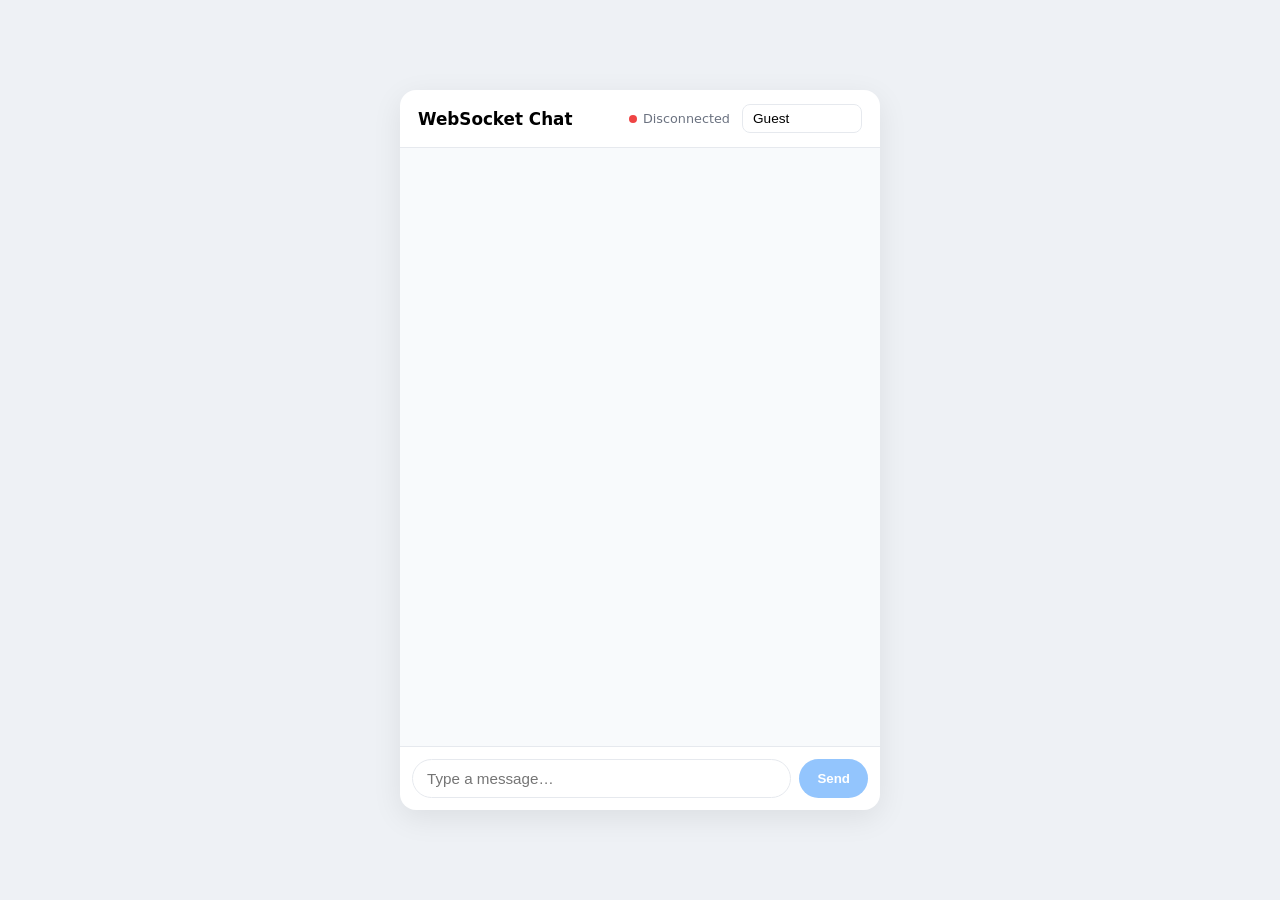
==== index.html @ 1dfbd16f "Add chat client page" ====
<!DOCTYPE html>
<html>
<head>
  <meta charset="utf-8">
  <meta name="viewport" content="width=device-width, initial-scale=1">
  <title>WebSocket Chat</title>
  <style>
    * { box-sizing: border-box; }
    body {
      margin: 0;
      font-family: system-ui, -apple-system, "Segoe UI", sans-serif;
      background: #eef1f5;
      display: flex;
      justify-content: center;
      align-items: center;
      min-height: 100vh;
    }

    /* The chat window */
    .chat {
      width: 100%;
      max-width: 480px;
      height: 90vh;
      max-height: 720px;
      background: #fff;
      border-radius: 16px;
      box-shadow: 0 8px 30px rgba(0, 0, 0, 0.08);
      display: flex;
      flex-direction: column;
      overflow: hidden;
    }

    /* Header */
    .header {
      padding: 14px 18px;
      border-bottom: 1px solid #e6e9ee;
      display: flex;
      align-items: center;
      gap: 12px;
    }
    .header h1 { font-size: 1.05rem; margin: 0; flex: 1; }
    .status { font-size: 0.8rem; color: #6b7280; display: flex; align-items: center; gap: 6px; }
    .dot { width: 8px; height: 8px; border-radius: 50%; background: #d1d5db; }
    .dot.on { background: #22c55e; }
    .dot.off { background: #ef4444; }
    #name {
      width: 120px;
      padding: 6px 10px;
      border: 1px solid #e6e9ee;
      border-radius: 8px;
      font-size: 0.85rem;
    }

    /* Message list */
    #log {
      flex: 1;
      overflow-y: auto;
      padding: 16px;
      display: flex;
      flex-direction: column;
      gap: 4px;
      background: #f8fafc;
    }

    /* One message row. "mine" goes right, "theirs" goes left. */
    .row { display: flex; flex-direction: column; max-width: 75%; }
    .row.mine   { align-self: flex-end;   align-items: flex-end; }
    .row.theirs { align-self: flex-start; align-items: flex-start; }
    .row.new-sender { margin-top: 10px; }

    .sender { font-size: 0.75rem; color: #6b7280; margin: 0 6px 2px; }

    .bubble {
      padding: 8px 12px;
      border-radius: 16px;
      line-height: 1.35;
      word-wrap: break-word;
      white-space: pre-wrap;
    }
    .mine .bubble   { background: #3b82f6; color: #fff; border-bottom-right-radius: 4px; }
    .theirs .bubble { background: #fff; color: #111827; border: 1px solid #e6e9ee; border-bottom-left-radius: 4px; }

    .time { font-size: 0.68rem; color: #9ca3af; margin: 2px 6px 0; }

    /* "Someone joined" notices */
    .info {
      align-self: center;
      font-size: 0.75rem;
      color: #6b7280;
      background: #e9edf2;
      padding: 3px 10px;
      border-radius: 999px;
      margin: 8px 0;
    }

    /* Typing indicator with bouncing dots */
    #typing {
      height: 26px;
      padding: 0 18px;
      font-size: 0.8rem;
      color: #6b7280;
      display: flex;
      align-items: center;
      gap: 6px;
      background: #f8fafc;
    }
    .dots { display: inline-flex; gap: 3px; }
    .dots span {
      width: 5px; height: 5px; border-radius: 50%; background: #9ca3af;
      animation: bounce 1.2s infinite;
    }
    .dots span:nth-child(2) { animation-delay: 0.15s; }
    .dots span:nth-child(3) { animation-delay: 0.3s; }
    @keyframes bounce {
      0%, 60%, 100% { transform: translateY(0); opacity: 0.5; }
      30% { transform: translateY(-4px); opacity: 1; }
    }

    /* Input bar */
    .composer {
      display: flex;
      gap: 8px;
      padding: 12px;
      border-top: 1px solid #e6e9ee;
    }
    #text {
      flex: 1;
      padding: 10px 14px;
      border: 1px solid #e6e9ee;
      border-radius: 999px;
      font-size: 0.95rem;
      outline: none;
    }
    #text:focus { border-color: #3b82f6; }
    #send {
      padding: 0 18px;
      border: none;
      border-radius: 999px;
      background: #3b82f6;
      color: #fff;
      font-weight: 600;
      cursor: pointer;
    }
    #send:hover { background: #2563eb; }
    #send:disabled { background: #93c5fd; cursor: default; }
  </style>
</head>
<body>
  <div class="chat">
    <div class="header">
      <h1>WebSocket Chat</h1>
      <div class="status"><span class="dot" id="dot"></span><span id="status">Connecting…</span></div>
      <input id="name" placeholder="Your name" value="Guest">
    </div>

    <div id="log"></div>
    <div id="typing"></div>

    <div class="composer">
      <input id="text" placeholder="Type a message…" autocomplete="off">
      <button id="send" disabled>Send</button>
    </div>
  </div>

  <script>
    const log = document.getElementById("log");
    const statusText = document.getElementById("status");
    const dot = document.getElementById("dot");
    const sendBtn = document.getElementById("send");
    const textInput = document.getElementById("text");
    const nameInput = document.getElementById("name");

    // The server tells us our own id in a "welcome" message.
    // We compare it with each chat message's id to decide left or right.
    let myId = null;
    let lastSenderId = null; // used to group messages from the same person

    function myName() { return nameInput.value.trim() || "Guest"; }

    function timeNow() {
      return new Date().toLocaleTimeString([], { hour: "2-digit", minute: "2-digit" });
    }

    function scrollToBottom() { log.scrollTop = log.scrollHeight; }

    // Add a chat bubble. Mine on the right, everyone else's on the left.
    function addMessage(msg) {
      const mine = msg.id === myId;
      const newSender = msg.id !== lastSenderId;
      lastSenderId = msg.id;

      const row = document.createElement("div");
      row.className = "row " + (mine ? "mine" : "theirs") + (newSender ? " new-sender" : "");

      // Show the name only on others' messages, and only once per group.
      if (!mine && newSender) {
        const sender = document.createElement("div");
        sender.className = "sender";
        sender.textContent = msg.name;
        row.appendChild(sender);
      }

      const bubble = document.createElement("div");
      bubble.className = "bubble";
      bubble.textContent = msg.text; // textContent (not innerHTML) so nobody can inject HTML
      row.appendChild(bubble);

      const time = document.createElement("div");
      time.className = "time";
      time.textContent = timeNow();
      row.appendChild(time);

      log.appendChild(row);
      scrollToBottom();
    }

    function addInfo(text) {
      const div = document.createElement("div");
      div.className = "info";
      div.textContent = text;
      log.appendChild(div);
      lastSenderId = null; // start a new group after a notice
      scrollToBottom();
    }

    // 1. Open the connection. Note "ws://" instead of "http://".
    const socket = new WebSocket("ws://localhost:8765");

    // 2. Runs once, when the connection is ready.
    socket.onopen = () => {
      statusText.textContent = "Connected";
      dot.className = "dot on";
      sendBtn.disabled = false;
      textInput.focus();
    };

    // 3. Runs every time the server sends us something, at any moment.
    socket.onmessage = (event) => {
      const msg = JSON.parse(event.data);
      if (msg.type === "welcome") {
        myId = msg.id;
      } else if (msg.type === "chat") {
        addMessage(msg);
        clearTyping(msg.id); // they sent it, so they're done typing
      } else if (msg.type === "typing") {
        showTyping(msg.id, msg.name);
      } else if (msg.type === "info") {
        addInfo(msg.text);
      }
    };

    // 4. Runs if the connection closes (for example, the server stopped).
    socket.onclose = () => {
      statusText.textContent = "Disconnected";
      dot.className = "dot off";
      sendBtn.disabled = true;
    };

    // --- Typing indicator (receiving side) ---
    // id -> { name, timer }. Each person's "typing" disappears 2s after their last keystroke.
    const typers = new Map();
    const typingDiv = document.getElementById("typing");

    function renderTyping() {
      const names = [...typers.values()].map(t => t.name);
      typingDiv.textContent = "";
      if (names.length === 0) return;

      const dots = document.createElement("span");
      dots.className = "dots";
      dots.innerHTML = "<span></span><span></span><span></span>";
      typingDiv.appendChild(dots);

      const label = document.createElement("span");
      label.textContent = names.length === 1
        ? `${names[0]} is typing…`
        : `${names.join(", ")} are typing…`;
      typingDiv.appendChild(label);
    }

    function showTyping(id, name) {
      const old = typers.get(id);
      if (old) clearTimeout(old.timer);
      typers.set(id, { name, timer: setTimeout(() => clearTyping(id), 2000) });
      renderTyping();
    }

    function clearTyping(id) {
      const t = typers.get(id);
      if (!t) return;
      clearTimeout(t.timer);
      typers.delete(id);
      renderTyping();
    }

    // 5. Send a chat message to the server.
    function send() {
      const text = textInput.value.trim();
      if (!text || socket.readyState !== WebSocket.OPEN) return;
      socket.send(JSON.stringify({ type: "chat", name: myName(), text }));
      textInput.value = "";
      textInput.focus();
    }

    sendBtn.onclick = send;
    textInput.onkeydown = (e) => { if (e.key === "Enter") send(); };

    // --- Typing indicator (sending side) ---
    // Sending on every keystroke would flood the server, so send at most once per second.
    let lastTypingSent = 0;
    textInput.oninput = () => {
      const now = Date.now();
      if (now - lastTypingSent < 1000 || socket.readyState !== WebSocket.OPEN) return;
      lastTypingSent = now;
      socket.send(JSON.stringify({ type: "typing", name: myName() }));
    };
  </script>
</body>
</html>
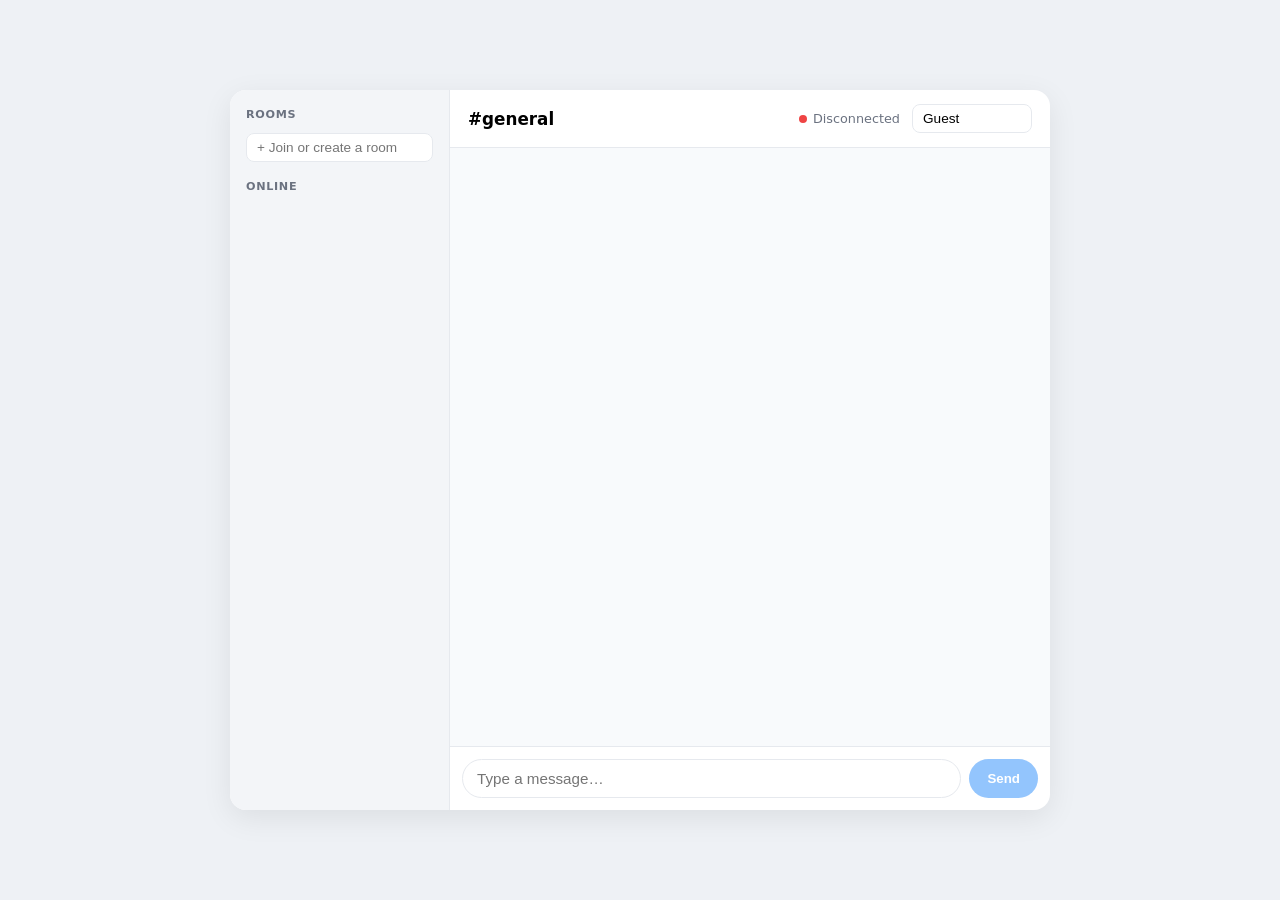
==== commit 48fe1e1f: "Add room sidebar, private chats and unread badges to client" ====
--- a/index.html
+++ b/index.html
@@ -16,21 +16,79 @@
       min-height: 100vh;
     }
 
-    /* The chat window */
-    .chat {
+    /* The app window: sidebar on the left, chat on the right */
+    .app {
       width: 100%;
-      max-width: 480px;
+      max-width: 820px;
       height: 90vh;
       max-height: 720px;
       background: #fff;
       border-radius: 16px;
       box-shadow: 0 8px 30px rgba(0, 0, 0, 0.08);
       display: flex;
+      overflow: hidden;
+    }
+
+    /* Sidebar */
+    .sidebar {
+      width: 220px;
+      flex-shrink: 0;
+      background: #f3f5f8;
+      border-right: 1px solid #e6e9ee;
+      display: flex;
       flex-direction: column;
-      overflow: hidden;
-    }
-
-    /* Header */
+      overflow-y: auto;
+    }
+    .sidebar h2 {
+      font-size: 0.7rem;
+      text-transform: uppercase;
+      letter-spacing: 0.06em;
+      color: #6b7280;
+      margin: 18px 16px 6px;
+    }
+    .list { list-style: none; margin: 0; padding: 0 8px; }
+    .item {
+      display: flex;
+      align-items: center;
+      gap: 8px;
+      padding: 6px 8px;
+      border-radius: 8px;
+      font-size: 0.9rem;
+      color: #374151;
+      cursor: pointer;
+    }
+    .item:hover { background: #e6e9ee; }
+    .item.active { background: #3b82f6; color: #fff; }
+    .item .label { flex: 1; overflow: hidden; text-overflow: ellipsis; white-space: nowrap; }
+    .item .meta { font-size: 0.72rem; color: #9ca3af; }
+    .item.active .meta { color: #dbeafe; }
+    .badge {
+      background: #ef4444;
+      color: #fff;
+      font-size: 0.68rem;
+      font-weight: 600;
+      padding: 1px 6px;
+      border-radius: 999px;
+    }
+    .avatar {
+      width: 22px; height: 22px; border-radius: 50%;
+      background: #c7d2fe; color: #3730a3;
+      display: flex; align-items: center; justify-content: center;
+      font-size: 0.7rem; font-weight: 600; flex-shrink: 0;
+    }
+    .empty { font-size: 0.8rem; color: #9ca3af; padding: 4px 16px; }
+    #new-room {
+      margin: 6px 16px 0;
+      padding: 6px 10px;
+      border: 1px solid #e6e9ee;
+      border-radius: 8px;
+      font-size: 0.85rem;
+      width: calc(100% - 32px);
+    }
+
+    /* Chat panel */
+    .chat { flex: 1; display: flex; flex-direction: column; min-width: 0; }
+
     .header {
       padding: 14px 18px;
       border-bottom: 1px solid #e6e9ee;
@@ -38,7 +96,8 @@
       align-items: center;
       gap: 12px;
     }
-    .header h1 { font-size: 1.05rem; margin: 0; flex: 1; }
+    .header h1 { font-size: 1.05rem; margin: 0; flex: 1; overflow: hidden; text-overflow: ellipsis; white-space: nowrap; }
+    .header .sub { font-weight: 400; color: #9ca3af; font-size: 0.8rem; margin-left: 6px; }
     .status { font-size: 0.8rem; color: #6b7280; display: flex; align-items: center; gap: 6px; }
     .dot { width: 8px; height: 8px; border-radius: 50%; background: #d1d5db; }
     .dot.on { background: #22c55e; }
@@ -51,16 +110,18 @@
       font-size: 0.85rem;
     }
 
-    /* Message list */
-    #log {
-      flex: 1;
+    /* Message lists: one per conversation, only the active one is shown */
+    #logs { flex: 1; position: relative; background: #f8fafc; }
+    .log {
+      position: absolute;
+      inset: 0;
       overflow-y: auto;
       padding: 16px;
-      display: flex;
+      display: none;
       flex-direction: column;
       gap: 4px;
-      background: #f8fafc;
-    }
+    }
+    .log.active { display: flex; }
 
     /* One message row. "mine" goes right, "theirs" goes left. */
     .row { display: flex; flex-direction: column; max-width: 75%; }
@@ -79,6 +140,7 @@
     }
     .mine .bubble   { background: #3b82f6; color: #fff; border-bottom-right-radius: 4px; }
     .theirs .bubble { background: #fff; color: #111827; border: 1px solid #e6e9ee; border-bottom-left-radius: 4px; }
+    .dm-log .mine .bubble { background: #7c3aed; }
 
     .time { font-size: 0.68rem; color: #9ca3af; margin: 2px 6px 0; }
 
@@ -91,7 +153,9 @@
       padding: 3px 10px;
       border-radius: 999px;
       margin: 8px 0;
-    }
+      text-align: center;
+    }
+    .info.error { background: #fee2e2; color: #b91c1c; }
 
     /* Typing indicator with bouncing dots */
     #typing {
@@ -125,6 +189,7 @@
     }
     #text {
       flex: 1;
+      min-width: 0;
       padding: 10px 14px;
       border: 1px solid #e6e9ee;
       border-radius: 999px;
@@ -143,37 +208,114 @@
     }
     #send:hover { background: #2563eb; }
     #send:disabled { background: #93c5fd; cursor: default; }
+
+    /* Small screens: put the sidebar above the chat */
+    @media (max-width: 640px) {
+      .app { flex-direction: column; height: 100vh; max-height: none; border-radius: 0; }
+      .sidebar { width: auto; max-height: 34vh; border-right: none; border-bottom: 1px solid #e6e9ee; }
+    }
   </style>
 </head>
 <body>
-  <div class="chat">
-    <div class="header">
-      <h1>WebSocket Chat</h1>
-      <div class="status"><span class="dot" id="dot"></span><span id="status">Connecting…</span></div>
-      <input id="name" placeholder="Your name" value="Guest">
-    </div>
-
-    <div id="log"></div>
-    <div id="typing"></div>
-
-    <div class="composer">
-      <input id="text" placeholder="Type a message…" autocomplete="off">
-      <button id="send" disabled>Send</button>
-    </div>
+  <div class="app">
+    <aside class="sidebar">
+      <h2>Rooms</h2>
+      <ul class="list" id="rooms"></ul>
+      <input id="new-room" placeholder="+ Join or create a room" autocomplete="off">
+
+      <h2>Online</h2>
+      <ul class="list" id="users"></ul>
+    </aside>
+
+    <section class="chat">
+      <div class="header">
+        <h1 id="title">#general</h1>
+        <div class="status"><span class="dot" id="dot"></span><span id="status">Connecting…</span></div>
+        <input id="name" placeholder="Your name" value="Guest" maxlength="30">
+      </div>
+
+      <div id="logs"></div>
+      <div id="typing"></div>
+
+      <div class="composer">
+        <input id="text" placeholder="Type a message…" autocomplete="off">
+        <button id="send" disabled>Send</button>
+      </div>
+    </section>
   </div>
 
   <script>
-    const log = document.getElementById("log");
+    const DEFAULT_ROOMS = ["general", "random", "help"];
+
+    const logs = document.getElementById("logs");
+    const titleEl = document.getElementById("title");
     const statusText = document.getElementById("status");
     const dot = document.getElementById("dot");
     const sendBtn = document.getElementById("send");
     const textInput = document.getElementById("text");
     const nameInput = document.getElementById("name");
+    const roomsList = document.getElementById("rooms");
+    const usersList = document.getElementById("users");
+    const newRoomInput = document.getElementById("new-room");
 
     // The server tells us our own id in a "welcome" message.
-    // We compare it with each chat message's id to decide left or right.
+    // We compare it with each message's id to decide left or right.
     let myId = null;
-    let lastSenderId = null; // used to group messages from the same person
+    let currentRoom = null;   // the room the server has us in
+    let users = [];           // everyone online: [{ id, name, room }]
+
+    // --- Conversations ---
+    // A conversation is either a room ("room:general") or a private chat with
+    // one person ("dm:<their id>"). Each one gets its own message list, so
+    // switching between them doesn't mix messages up.
+    const conversations = new Map(); // key -> { log, lastSenderId, unread, name }
+    let activeKey = null;
+
+    function getConversation(key, name) {
+      let c = conversations.get(key);
+      if (!c) {
+        const log = document.createElement("div");
+        log.className = "log" + (key.startsWith("dm:") ? " dm-log" : "");
+        logs.appendChild(log);
+        c = { log, lastSenderId: null, unread: 0, name };
+        conversations.set(key, c);
+      }
+      if (name) c.name = name;
+      return c;
+    }
+
+    function openConversation(key) {
+      activeKey = key;
+      const c = getConversation(key);
+      c.unread = 0;
+      for (const other of conversations.values()) other.log.classList.toggle("active", other === c);
+      scrollToBottom(c);
+      renderTitle();
+      renderSidebar();
+      renderTyping();
+      textInput.focus();
+    }
+
+    function renderTitle() {
+      titleEl.textContent = "";
+      if (!activeKey) return;
+      if (activeKey.startsWith("room:")) {
+        const room = activeKey.slice(5);
+        titleEl.textContent = "#" + room;
+        const sub = document.createElement("span");
+        sub.className = "sub";
+        sub.textContent = `${users.filter(u => u.room === room).length} here`;
+        titleEl.appendChild(sub);
+      } else {
+        const id = activeKey.slice(3);
+        const user = users.find(u => u.id === id);
+        titleEl.textContent = "@" + (user ? user.name : getConversation(activeKey).name);
+        const sub = document.createElement("span");
+        sub.className = "sub";
+        sub.textContent = user ? "private chat" : "offline";
+        titleEl.appendChild(sub);
+      }
+    }
 
     function myName() { return nameInput.value.trim() || "Guest"; }
 
@@ -181,13 +323,21 @@
       return new Date().toLocaleTimeString([], { hour: "2-digit", minute: "2-digit" });
     }
 
-    function scrollToBottom() { log.scrollTop = log.scrollHeight; }
+    function scrollToBottom(c) { c.log.scrollTop = c.log.scrollHeight; }
+
+    // A message arrived in a conversation we're not looking at: count it as unread.
+    function markUnread(key) {
+      if (key === activeKey) return;
+      getConversation(key).unread++;
+      renderSidebar();
+    }
 
     // Add a chat bubble. Mine on the right, everyone else's on the left.
-    function addMessage(msg) {
+    function addMessage(key, msg) {
+      const c = getConversation(key);
       const mine = msg.id === myId;
-      const newSender = msg.id !== lastSenderId;
-      lastSenderId = msg.id;
+      const newSender = msg.id !== c.lastSenderId;
+      c.lastSenderId = msg.id;
 
       const row = document.createElement("div");
       row.className = "row " + (mine ? "mine" : "theirs") + (newSender ? " new-sender" : "");
@@ -210,42 +360,151 @@
       time.textContent = timeNow();
       row.appendChild(time);
 
-      log.appendChild(row);
-      scrollToBottom();
-    }
-
-    function addInfo(text) {
+      c.log.appendChild(row);
+      scrollToBottom(c);
+      markUnread(key);
+    }
+
+    function addInfo(key, text, isError = false) {
+      const c = getConversation(key);
       const div = document.createElement("div");
-      div.className = "info";
+      div.className = "info" + (isError ? " error" : "");
       div.textContent = text;
-      log.appendChild(div);
-      lastSenderId = null; // start a new group after a notice
-      scrollToBottom();
-    }
+      c.log.appendChild(div);
+      c.lastSenderId = null; // start a new group after a notice
+      scrollToBottom(c);
+    }
+
+    // --- Sidebar ---
+    function makeItem(label, { active, meta, badge, avatar, onClick }) {
+      const li = document.createElement("li");
+      li.className = "item" + (active ? " active" : "");
+      if (avatar) {
+        const a = document.createElement("span");
+        a.className = "avatar";
+        a.textContent = avatar;
+        li.appendChild(a);
+      }
+      const l = document.createElement("span");
+      l.className = "label";
+      l.textContent = label;
+      li.appendChild(l);
+      if (badge) {
+        const b = document.createElement("span");
+        b.className = "badge";
+        b.textContent = badge;
+        li.appendChild(b);
+      } else if (meta) {
+        const m = document.createElement("span");
+        m.className = "meta";
+        m.textContent = meta;
+        li.appendChild(m);
+      }
+      li.onclick = onClick;
+      return li;
+    }
+
+    function renderSidebar() {
+      // Rooms: the default ones, plus any room someone is in right now.
+      const rooms = [...new Set([...DEFAULT_ROOMS, ...users.map(u => u.room), currentRoom].filter(Boolean))];
+      roomsList.textContent = "";
+      for (const room of rooms) {
+        const key = "room:" + room;
+        const count = users.filter(u => u.room === room).length;
+        roomsList.appendChild(makeItem("# " + room, {
+          active: key === activeKey,
+          meta: count ? String(count) : "",
+          badge: conversations.get(key)?.unread || 0,
+          onClick: () => switchRoom(room),
+        }));
+      }
+
+      // Online users: everyone except me. Click someone to message them privately.
+      const others = users.filter(u => u.id !== myId);
+      usersList.textContent = "";
+      if (others.length === 0) {
+        const p = document.createElement("li");
+        p.className = "empty";
+        p.textContent = "Nobody else is online.";
+        usersList.appendChild(p);
+      }
+      for (const u of others) {
+        const key = "dm:" + u.id;
+        usersList.appendChild(makeItem(u.name, {
+          active: key === activeKey,
+          avatar: u.name.charAt(0).toUpperCase(),
+          meta: "#" + u.room,
+          badge: conversations.get(key)?.unread || 0,
+          onClick: () => {
+            getConversation(key, u.name);
+            openConversation(key);
+          },
+        }));
+      }
+    }
+
+    // --- Talking to the server ---
 
     // 1. Open the connection. Note "ws://" instead of "http://".
     const socket = new WebSocket("ws://localhost:8765");
 
-    // 2. Runs once, when the connection is ready.
+    function sendJSON(obj) {
+      if (socket.readyState === WebSocket.OPEN) socket.send(JSON.stringify(obj));
+    }
+
+    function switchRoom(room) {
+      if (room === currentRoom) {
+        openConversation("room:" + room);
+      } else {
+        sendJSON({ type: "join", room, name: myName() }); // the server replies with "joined"
+      }
+    }
+
+    // 2. Runs once, when the connection is ready. Join the default room.
     socket.onopen = () => {
       statusText.textContent = "Connected";
       dot.className = "dot on";
       sendBtn.disabled = false;
-      textInput.focus();
+      sendJSON({ type: "join", room: "general", name: myName() });
     };
 
     // 3. Runs every time the server sends us something, at any moment.
     socket.onmessage = (event) => {
       const msg = JSON.parse(event.data);
+
       if (msg.type === "welcome") {
         myId = msg.id;
+
+      } else if (msg.type === "joined") {
+        // The server moved us into a room (it may have cleaned up the name).
+        currentRoom = msg.room;
+        openConversation("room:" + msg.room);
+
       } else if (msg.type === "chat") {
-        addMessage(msg);
+        addMessage("room:" + msg.room, msg);
         clearTyping(msg.id); // they sent it, so they're done typing
+
+      } else if (msg.type === "dm") {
+        // If I sent it, the conversation is with the recipient; otherwise with the sender.
+        const otherId = msg.id === myId ? msg.to : msg.id;
+        const other = users.find(u => u.id === otherId);
+        getConversation("dm:" + otherId, other ? other.name : msg.name);
+        addMessage("dm:" + otherId, msg);
+        clearTyping(msg.id);
+
       } else if (msg.type === "typing") {
-        showTyping(msg.id, msg.name);
+        showTyping(msg.id, msg.name, msg.dm ? "dm:" + msg.id : "room:" + msg.room);
+
       } else if (msg.type === "info") {
-        addInfo(msg.text);
+        addInfo("room:" + msg.room, msg.text);
+
+      } else if (msg.type === "users") {
+        users = msg.users;
+        renderSidebar();
+        renderTitle();
+
+      } else if (msg.type === "error") {
+        if (activeKey) addInfo(activeKey, msg.text, true);
       }
     };
 
@@ -257,12 +516,13 @@
     };
 
     // --- Typing indicator (receiving side) ---
-    // id -> { name, timer }. Each person's "typing" disappears 2s after their last keystroke.
+    // id -> { name, key, timer }. Each person's "typing" disappears 2s after their
+    // last keystroke, and only shows in the conversation they're typing in.
     const typers = new Map();
     const typingDiv = document.getElementById("typing");
 
     function renderTyping() {
-      const names = [...typers.values()].map(t => t.name);
+      const names = [...typers.values()].filter(t => t.key === activeKey).map(t => t.name);
       typingDiv.textContent = "";
       if (names.length === 0) return;
 
@@ -278,10 +538,10 @@
       typingDiv.appendChild(label);
     }
 
-    function showTyping(id, name) {
+    function showTyping(id, name, key) {
       const old = typers.get(id);
       if (old) clearTimeout(old.timer);
-      typers.set(id, { name, timer: setTimeout(() => clearTyping(id), 2000) });
+      typers.set(id, { name, key, timer: setTimeout(() => clearTyping(id), 2000) });
       renderTyping();
     }
 
@@ -293,26 +553,43 @@
       renderTyping();
     }
 
-    // 5. Send a chat message to the server.
+    // 5. Send a message to whatever conversation is open.
     function send() {
       const text = textInput.value.trim();
-      if (!text || socket.readyState !== WebSocket.OPEN) return;
-      socket.send(JSON.stringify({ type: "chat", name: myName(), text }));
+      if (!text || !activeKey || socket.readyState !== WebSocket.OPEN) return;
+      if (activeKey.startsWith("dm:")) {
+        sendJSON({ type: "dm", to: activeKey.slice(3), text });
+      } else if (activeKey === "room:" + currentRoom) {
+        sendJSON({ type: "chat", text });
+      }
       textInput.value = "";
       textInput.focus();
     }
 
     sendBtn.onclick = send;
     textInput.onkeydown = (e) => { if (e.key === "Enter") send(); };
+
+    // Tell the server when the name changes, so everyone's online list updates.
+    nameInput.onchange = () => sendJSON({ type: "rename", name: myName() });
+    nameInput.onkeydown = (e) => { if (e.key === "Enter") nameInput.blur(); };
+
+    newRoomInput.onkeydown = (e) => {
+      if (e.key !== "Enter") return;
+      const room = newRoomInput.value.trim();
+      if (room) switchRoom(room);
+      newRoomInput.value = "";
+    };
 
     // --- Typing indicator (sending side) ---
     // Sending on every keystroke would flood the server, so send at most once per second.
     let lastTypingSent = 0;
     textInput.oninput = () => {
       const now = Date.now();
-      if (now - lastTypingSent < 1000 || socket.readyState !== WebSocket.OPEN) return;
+      if (now - lastTypingSent < 1000 || !activeKey) return;
       lastTypingSent = now;
-      socket.send(JSON.stringify({ type: "typing", name: myName() }));
+      sendJSON(activeKey.startsWith("dm:")
+        ? { type: "typing", to: activeKey.slice(3) }
+        : { type: "typing" });
     };
   </script>
 </body>
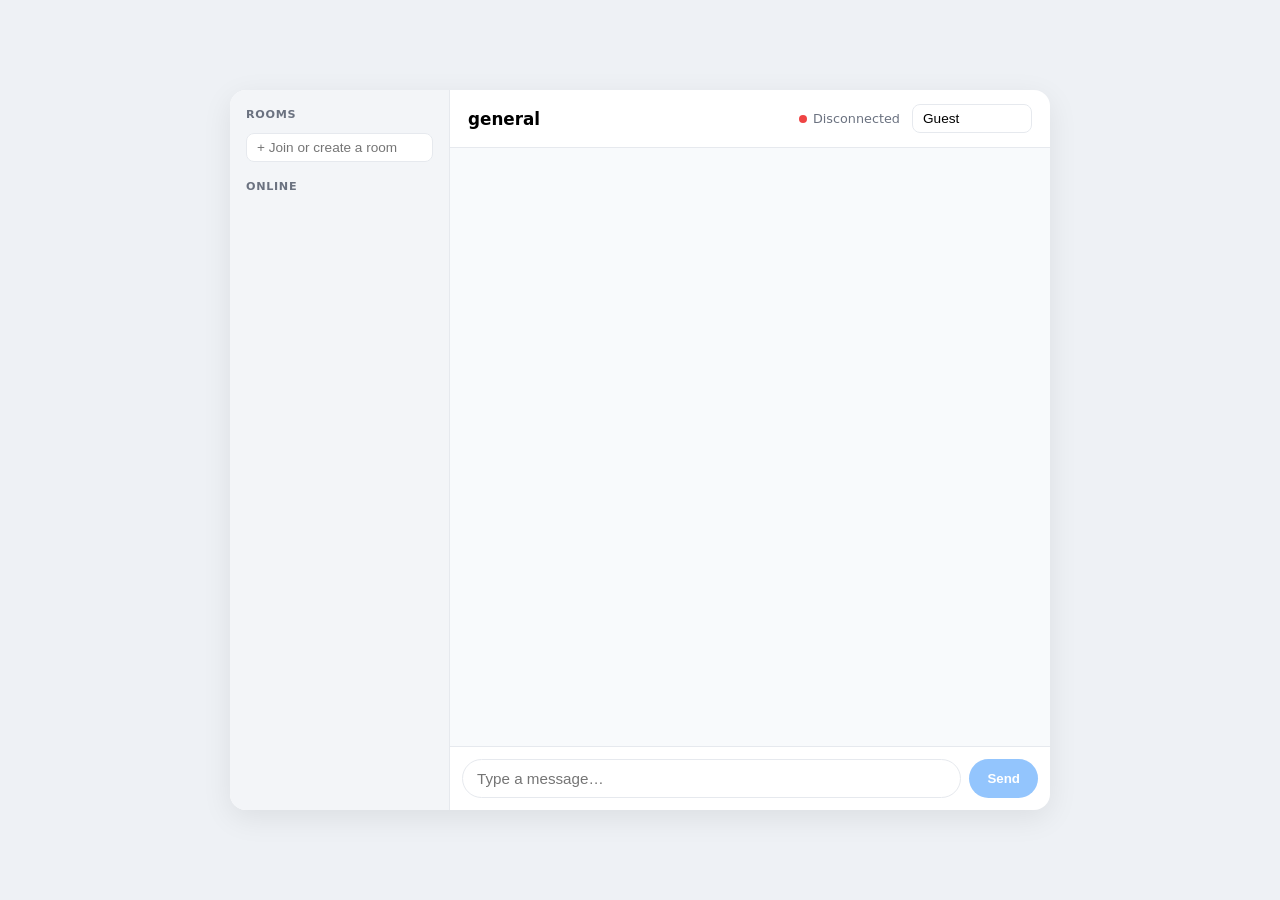
==== commit 91cd9133: "Show message history, load older messages on scroll and use real send times" ====
--- a/index.html
+++ b/index.html
@@ -229,7 +229,7 @@
 
     <section class="chat">
       <div class="header">
-        <h1 id="title">#general</h1>
+        <h1 id="title">general</h1>
         <div class="status"><span class="dot" id="dot"></span><span id="status">Connecting…</span></div>
         <input id="name" placeholder="Your name" value="Guest" maxlength="30">
       </div>
@@ -261,6 +261,15 @@
     // The server tells us our own id in a "welcome" message.
     // We compare it with each message's id to decide left or right.
     let myId = null;
+
+    // An id for this browser tab that survives reloads (sessionStorage is kept
+    // per tab until the tab is closed). The server uses it as our id, so the
+    // messages we sent before a reload still show up on our side.
+    let clientId = sessionStorage.getItem("chatClientId");
+    if (!clientId) {
+      clientId = Date.now().toString(36) + "-" + Math.random().toString(36).slice(2, 12);
+      sessionStorage.setItem("chatClientId", clientId);
+    }
     let currentRoom = null;   // the room the server has us in
     let users = [];           // everyone online: [{ id, name, room }]
 
@@ -277,8 +286,10 @@
         const log = document.createElement("div");
         log.className = "log" + (key.startsWith("dm:") ? " dm-log" : "");
         logs.appendChild(log);
-        c = { log, lastSenderId: null, unread: 0, name };
+        // oldestId / hasMore / loading are for "scroll up to load older messages".
+        c = { log, lastSenderId: null, unread: 0, name, oldestId: null, hasMore: false, loading: false };
         conversations.set(key, c);
+        log.addEventListener("scroll", () => maybeLoadOlder(key));
       }
       if (name) c.name = name;
       return c;
@@ -319,8 +330,13 @@
 
     function myName() { return nameInput.value.trim() || "Guest"; }
 
-    function timeNow() {
-      return new Date().toLocaleTimeString([], { hour: "2-digit", minute: "2-digit" });
+    // The server stamps every message with the time it was sent (in UTC).
+    // Show just the time for today's messages, and the date too for older ones.
+    function formatTime(sentAt) {
+      const d = sentAt ? new Date(sentAt) : new Date();
+      const time = d.toLocaleTimeString([], { hour: "2-digit", minute: "2-digit" });
+      if (d.toDateString() === new Date().toDateString()) return time;
+      return d.toLocaleDateString([], { day: "numeric", month: "short" }) + ", " + time;
     }
 
     function scrollToBottom(c) { c.log.scrollTop = c.log.scrollHeight; }
@@ -332,12 +348,11 @@
       renderSidebar();
     }
 
-    // Add a chat bubble. Mine on the right, everyone else's on the left.
-    function addMessage(key, msg) {
-      const c = getConversation(key);
+    // Build one chat bubble. Mine on the right, everyone else's on the left.
+    // `prevSenderId` is who sent the message just above it, for grouping.
+    function buildRow(msg, prevSenderId) {
       const mine = msg.id === myId;
-      const newSender = msg.id !== c.lastSenderId;
-      c.lastSenderId = msg.id;
+      const newSender = msg.id !== prevSenderId;
 
       const row = document.createElement("div");
       row.className = "row " + (mine ? "mine" : "theirs") + (newSender ? " new-sender" : "");
@@ -357,12 +372,68 @@
 
       const time = document.createElement("div");
       time.className = "time";
-      time.textContent = timeNow();
+      time.textContent = formatTime(msg.sent_at);
       row.appendChild(time);
-
-      c.log.appendChild(row);
+      return row;
+    }
+
+    // A new message arrived: add it at the bottom.
+    function addMessage(key, msg) {
+      const c = getConversation(key);
+      c.log.appendChild(buildRow(msg, c.lastSenderId));
+      c.lastSenderId = msg.id;
+      if (c.oldestId === null && msg.msg_id) c.oldestId = msg.msg_id;
       scrollToBottom(c);
       markUnread(key);
+    }
+
+    // --- Message history (Phase 3) ---
+
+    // Build a batch of saved messages, oldest first, as one fragment.
+    function buildHistory(messages) {
+      const frag = document.createDocumentFragment();
+      let prev = null;
+      for (const m of messages) {
+        frag.appendChild(buildRow(m, prev));
+        prev = m.id;
+      }
+      return { frag, lastSenderId: prev };
+    }
+
+    function showHistory(msg) {
+      const c = getConversation("room:" + msg.room);
+      c.loading = false;
+      c.hasMore = msg.more;
+      if (msg.messages.length) c.oldestId = msg.messages[0].msg_id;
+      const { frag, lastSenderId } = buildHistory(msg.messages);
+
+      if (msg.older) {
+        // Older messages go on top. Keep the view where it was, so the
+        // messages the user is reading don't jump away.
+        const oldHeight = c.log.scrollHeight;
+        c.log.prepend(frag);
+        c.log.scrollTop += c.log.scrollHeight - oldHeight;
+      } else {
+        // Just joined: replace whatever we had with the saved history.
+        c.log.textContent = "";
+        c.log.appendChild(frag);
+        c.lastSenderId = lastSenderId;
+        scrollToBottom(c);
+      }
+      if (!c.hasMore && msg.messages.length) {
+        const start = document.createElement("div");
+        start.className = "info";
+        start.textContent = "This is the start of #" + msg.room;
+        c.log.prepend(start);
+      }
+    }
+
+    // When the user scrolls near the top of a room, ask for older messages.
+    function maybeLoadOlder(key) {
+      const c = conversations.get(key);
+      if (!key.startsWith("room:") || !c.hasMore || c.loading || c.log.scrollTop > 40) return;
+      c.loading = true;
+      sendJSON({ type: "load_more", before: c.oldestId });
     }
 
     function addInfo(key, text, isError = false) {
@@ -465,7 +536,7 @@
       statusText.textContent = "Connected";
       dot.className = "dot on";
       sendBtn.disabled = false;
-      sendJSON({ type: "join", room: "general", name: myName() });
+      sendJSON({ type: "join", room: "general", name: myName(), client_id: clientId });
     };
 
     // 3. Runs every time the server sends us something, at any moment.
@@ -478,7 +549,11 @@
       } else if (msg.type === "joined") {
         // The server moved us into a room (it may have cleaned up the name).
         currentRoom = msg.room;
+        myId = msg.id; // the server confirms which id we have
         openConversation("room:" + msg.room);
+
+      } else if (msg.type === "history") {
+        showHistory(msg);
 
       } else if (msg.type === "chat") {
         addMessage("room:" + msg.room, msg);
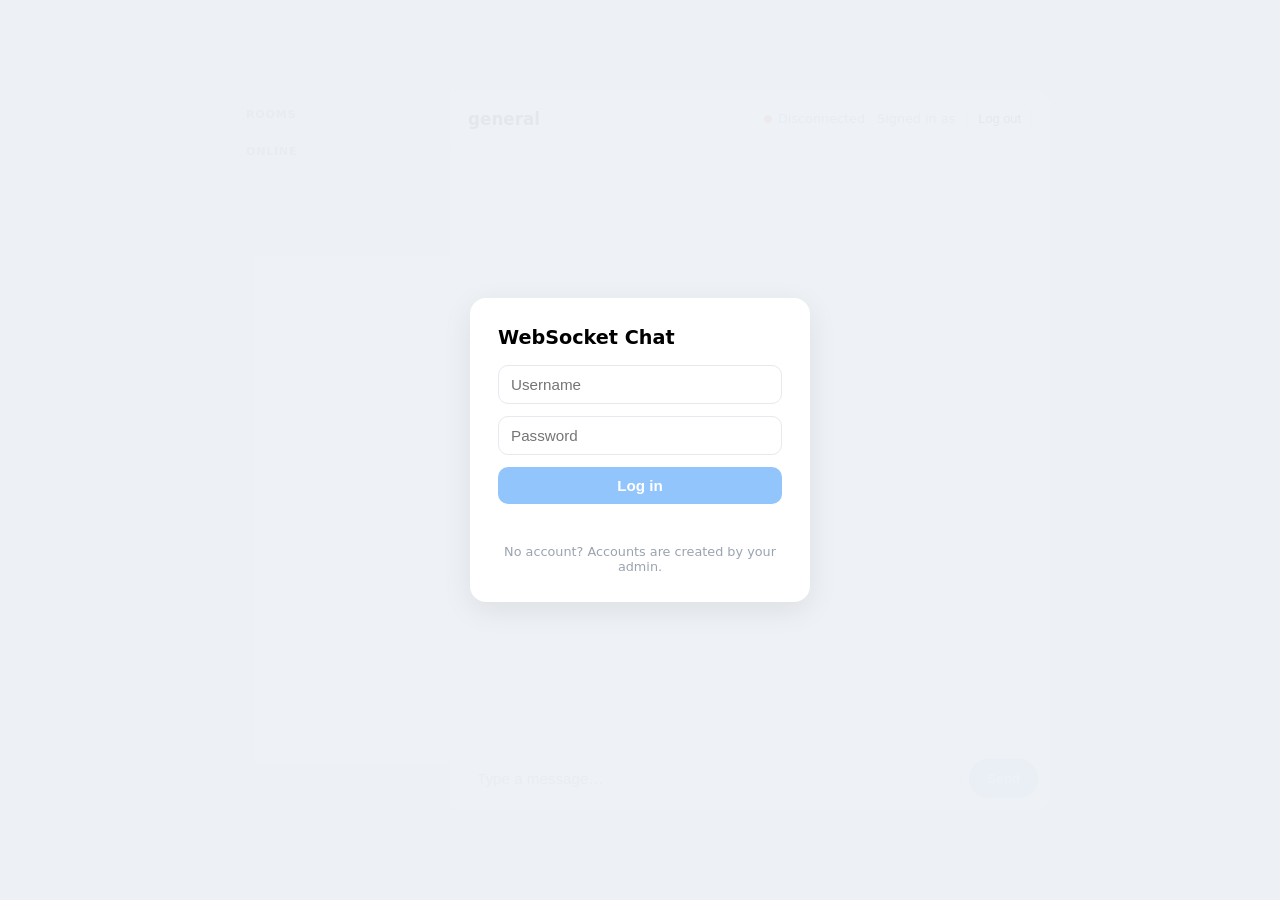
==== commit afe0c9ed: "Add login screen, admin panel and private room sidebar" ====
--- a/index.html
+++ b/index.html
@@ -77,14 +77,64 @@
       font-size: 0.7rem; font-weight: 600; flex-shrink: 0;
     }
     .empty { font-size: 0.8rem; color: #9ca3af; padding: 4px 16px; }
-    #new-room {
-      margin: 6px 16px 0;
-      padding: 6px 10px;
-      border: 1px solid #e6e9ee;
+    .hidden { display: none !important; }
+    #manage-rooms {
+      margin: 12px 16px 16px;
+      padding: 8px 10px;
+      border: 1px dashed #93c5fd;
       border-radius: 8px;
+      background: #eff6ff;
+      color: #1d4ed8;
+      font-weight: 600;
       font-size: 0.85rem;
-      width: calc(100% - 32px);
-    }
+      cursor: pointer;
+    }
+    #manage-rooms:hover { background: #dbeafe; }
+
+    /* Admin panel: create private rooms and choose who may enter them */
+    #admin {
+      position: fixed; inset: 0; z-index: 9;
+      background: rgba(17, 24, 39, 0.35);
+      display: flex; align-items: center; justify-content: center;
+    }
+    .admin-card {
+      width: 100%; max-width: 460px; max-height: 80vh; overflow-y: auto;
+      background: #fff; border-radius: 16px; padding: 22px;
+      box-shadow: 0 8px 30px rgba(0, 0, 0, 0.15);
+      display: flex; flex-direction: column; gap: 14px;
+    }
+    .admin-head { display: flex; align-items: center; justify-content: space-between; }
+    .admin-head h2 { margin: 0; font-size: 1.1rem; }
+    #admin-close { border: none; background: none; font-size: 1.4rem; cursor: pointer; color: #6b7280; }
+    .row-form { display: flex; gap: 8px; }
+    .row-form input {
+      flex: 1; min-width: 0; padding: 8px 10px;
+      border: 1px solid #e6e9ee; border-radius: 8px; font-size: 0.9rem;
+    }
+    .row-form button {
+      padding: 0 14px; border: none; border-radius: 8px;
+      background: #3b82f6; color: #fff; font-weight: 600; cursor: pointer;
+    }
+    .admin-room { border: 1px solid #e6e9ee; border-radius: 12px; padding: 12px; display: flex; flex-direction: column; gap: 8px; }
+    .admin-room-name { font-weight: 600; }
+    .admin-room-name span { font-weight: 400; color: #9ca3af; font-size: 0.8rem; margin-left: 6px; }
+    .chips { display: flex; flex-wrap: wrap; gap: 6px; }
+    .chip {
+      display: inline-flex; align-items: center; gap: 4px;
+      background: #eef2ff; color: #3730a3; border-radius: 999px;
+      padding: 3px 4px 3px 10px; font-size: 0.8rem;
+    }
+    .chip button { border: none; background: none; color: #6366f1; cursor: pointer; font-size: 0.95rem; line-height: 1; }
+    .muted { color: #9ca3af; font-size: 0.8rem; }
+    /* Small outline lock for private rooms; it takes the colour of the text around it */
+    .lock { width: 12px; height: 12px; margin-right: 5px; vertical-align: -1px; opacity: 0.75; }
+    .row-form select {
+      flex: 1; min-width: 0; padding: 8px 10px;
+      border: 1px solid #e6e9ee; border-radius: 8px; font-size: 0.9rem; background: #fff;
+    }
+    #admin-msg { margin: 0; align-self: stretch; }
+    .admin-sub { margin: 4px 0 -4px; font-size: 0.75rem; text-transform: uppercase; letter-spacing: 0.06em; color: #6b7280; }
+    #admin-rooms { display: flex; flex-direction: column; gap: 10px; }
 
     /* Chat panel */
     .chat { flex: 1; display: flex; flex-direction: column; min-width: 0; }
@@ -102,13 +152,61 @@
     .dot { width: 8px; height: 8px; border-radius: 50%; background: #d1d5db; }
     .dot.on { background: #22c55e; }
     .dot.off { background: #ef4444; }
-    #name {
-      width: 120px;
+    .me { font-size: 0.8rem; color: #6b7280; white-space: nowrap; }
+    .me b { color: #111827; }
+    #logout {
       padding: 6px 10px;
       border: 1px solid #e6e9ee;
       border-radius: 8px;
-      font-size: 0.85rem;
-    }
+      background: #fff;
+      font-size: 0.8rem;
+      cursor: pointer;
+    }
+    #logout:hover { background: #f3f5f8; }
+
+    /* Log-in / sign-up screen, shown over the chat until you're logged in */
+    #login {
+      position: fixed;
+      inset: 0;
+      background: rgba(238, 241, 245, 0.96);
+      display: flex;
+      align-items: center;
+      justify-content: center;
+      z-index: 10;
+    }
+    #login.hidden { display: none; }
+    .login-card {
+      width: 100%;
+      max-width: 340px;
+      background: #fff;
+      border-radius: 16px;
+      box-shadow: 0 8px 30px rgba(0, 0, 0, 0.08);
+      padding: 28px;
+      display: flex;
+      flex-direction: column;
+      gap: 12px;
+    }
+    .login-card h2 { margin: 0 0 4px; font-size: 1.2rem; }
+    .login-card input {
+      padding: 10px 12px;
+      border: 1px solid #e6e9ee;
+      border-radius: 10px;
+      font-size: 0.95rem;
+    }
+    .login-card input:focus { outline: none; border-color: #3b82f6; }
+    #login-submit {
+      padding: 10px;
+      border: none;
+      border-radius: 10px;
+      background: #3b82f6;
+      color: #fff;
+      font-weight: 600;
+      font-size: 0.95rem;
+      cursor: pointer;
+    }
+    #login-submit:disabled { background: #93c5fd; cursor: default; }
+    .hint { font-size: 0.8rem; color: #9ca3af; margin: 0; text-align: center; }
+    #login-error { font-size: 0.85rem; color: #b91c1c; min-height: 1.2em; margin: 0; }
 
     /* Message lists: one per conversation, only the active one is shown */
     #logs { flex: 1; position: relative; background: #f8fafc; }
@@ -221,17 +319,20 @@
     <aside class="sidebar">
       <h2>Rooms</h2>
       <ul class="list" id="rooms"></ul>
-      <input id="new-room" placeholder="+ Join or create a room" autocomplete="off">
 
       <h2>Online</h2>
       <ul class="list" id="users"></ul>
+
+      <!-- Only admins see this button -->
+      <button id="manage-rooms" class="hidden">Admin</button>
     </aside>
 
     <section class="chat">
       <div class="header">
         <h1 id="title">general</h1>
         <div class="status"><span class="dot" id="dot"></span><span id="status">Connecting…</span></div>
-        <input id="name" placeholder="Your name" value="Guest" maxlength="30">
+        <span class="me">Signed in as <b id="me-name"></b></span>
+        <button id="logout">Log out</button>
       </div>
 
       <div id="logs"></div>
@@ -244,8 +345,48 @@
     </section>
   </div>
 
+  <!-- Admin panel (only admins can open it, and the server checks again) -->
+  <div id="admin" class="hidden">
+    <div class="admin-card">
+      <div class="admin-head">
+        <h2>Admin</h2>
+        <button id="admin-close" title="Close">&times;</button>
+      </div>
+      <h3 class="admin-sub">Accounts</h3>
+      <form class="row-form" id="create-user">
+        <input id="new-username" placeholder="Username" maxlength="20" autocomplete="off">
+        <input id="new-password" placeholder="Starting password" maxlength="128" autocomplete="new-password">
+        <button>Create</button>
+      </form>
+      <p class="muted">3 to 20 letters, digits or _. Password at least 8 characters. Give the person their password yourself.</p>
+
+      <h3 class="admin-sub">Rooms</h3>
+      <form class="row-form" id="create-room">
+        <input id="create-room-name" placeholder="New private room, e.g. bank-x" maxlength="20" autocomplete="off">
+        <button>Create</button>
+      </form>
+      <!-- Kept outside #admin-rooms, so redrawing the list doesn't wipe the message -->
+      <p id="admin-msg" class="info hidden"></p>
+      <div id="admin-rooms"></div>
+    </div>
+  </div>
+
+  <!-- Phase 4: nothing works until you log in -->
+  <div id="login">
+    <form class="login-card" id="login-form">
+      <h2>WebSocket Chat</h2>
+      <input id="username" placeholder="Username" autocomplete="username" maxlength="20" required>
+      <input id="password" type="password" placeholder="Password" autocomplete="current-password" maxlength="128" required>
+      <button id="login-submit" disabled>Log in</button>
+      <p id="login-error"></p>
+      <p class="hint">No account? Accounts are created by your admin.</p>
+    </form>
+  </div>
+
   <script>
-    const DEFAULT_ROOMS = ["general", "random", "help"];
+    // The rooms we may enter come from the server after we log in.
+    let myRooms = [];   // [{ name, public }]
+    let isAdmin = false;
 
     const logs = document.getElementById("logs");
     const titleEl = document.getElementById("title");
@@ -253,23 +394,13 @@
     const dot = document.getElementById("dot");
     const sendBtn = document.getElementById("send");
     const textInput = document.getElementById("text");
-    const nameInput = document.getElementById("name");
     const roomsList = document.getElementById("rooms");
     const usersList = document.getElementById("users");
-    const newRoomInput = document.getElementById("new-room");
-
-    // The server tells us our own id in a "welcome" message.
-    // We compare it with each message's id to decide left or right.
+
+    // Our user id and name come from our account once we log in.
+    // We compare the id with each message's id to decide left or right.
     let myId = null;
-
-    // An id for this browser tab that survives reloads (sessionStorage is kept
-    // per tab until the tab is closed). The server uses it as our id, so the
-    // messages we sent before a reload still show up on our side.
-    let clientId = sessionStorage.getItem("chatClientId");
-    if (!clientId) {
-      clientId = Date.now().toString(36) + "-" + Math.random().toString(36).slice(2, 12);
-      sessionStorage.setItem("chatClientId", clientId);
-    }
+    let myName = null;
     let currentRoom = null;   // the room the server has us in
     let users = [];           // everyone online: [{ id, name, room }]
 
@@ -287,7 +418,7 @@
         log.className = "log" + (key.startsWith("dm:") ? " dm-log" : "");
         logs.appendChild(log);
         // oldestId / hasMore / loading are for "scroll up to load older messages".
-        c = { log, lastSenderId: null, unread: 0, name, oldestId: null, hasMore: false, loading: false };
+        c = { log, lastSenderId: null, unread: 0, name, oldestId: null, hasMore: false, loading: false, historyAsked: false };
         conversations.set(key, c);
         log.addEventListener("scroll", () => maybeLoadOlder(key));
       }
@@ -299,6 +430,11 @@
       activeKey = key;
       const c = getConversation(key);
       c.unread = 0;
+      // The first time a private chat is opened, ask for what was said before.
+      if (key.startsWith("dm:") && !c.historyAsked) {
+        c.historyAsked = true;
+        sendJSON({ type: "dm_history", with: key.slice(3) });
+      }
       for (const other of conversations.values()) other.log.classList.toggle("active", other === c);
       scrollToBottom(c);
       renderTitle();
@@ -328,7 +464,6 @@
       }
     }
 
-    function myName() { return nameInput.value.trim() || "Guest"; }
 
     // The server stamps every message with the time it was sent (in UTC).
     // Show just the time for today's messages, and the date too for older ones.
@@ -401,7 +536,8 @@
     }
 
     function showHistory(msg) {
-      const c = getConversation("room:" + msg.room);
+      // History is either for a room or for a private chat with one person.
+      const c = getConversation(msg.dm ? "dm:" + msg.dm : "room:" + msg.room);
       c.loading = false;
       c.hasMore = msg.more;
       if (msg.messages.length) c.oldestId = msg.messages[0].msg_id;
@@ -423,17 +559,19 @@
       if (!c.hasMore && msg.messages.length) {
         const start = document.createElement("div");
         start.className = "info";
-        start.textContent = "This is the start of #" + msg.room;
+        start.textContent = msg.dm ? "This is the start of your private chat with " + c.name : "This is the start of #" + msg.room;
         c.log.prepend(start);
       }
     }
 
-    // When the user scrolls near the top of a room, ask for older messages.
+    // When the user scrolls near the top of a conversation, ask for older messages.
     function maybeLoadOlder(key) {
       const c = conversations.get(key);
-      if (!key.startsWith("room:") || !c.hasMore || c.loading || c.log.scrollTop > 40) return;
+      if (!c.hasMore || c.loading || c.log.scrollTop > 40) return;
       c.loading = true;
-      sendJSON({ type: "load_more", before: c.oldestId });
+      sendJSON(key.startsWith("dm:")
+        ? { type: "load_more", before: c.oldestId, with: key.slice(3) }
+        : { type: "load_more", before: c.oldestId });
     }
 
     function addInfo(key, text, isError = false) {
@@ -447,7 +585,32 @@
     }
 
     // --- Sidebar ---
-    function makeItem(label, { active, meta, badge, avatar, onClick }) {
+    // A small outline padlock, drawn with SVG so it matches the text colour.
+    function lockIcon() {
+      const ns = "http://www.w3.org/2000/svg";
+      const svg = document.createElementNS(ns, "svg");
+      svg.setAttribute("viewBox", "0 0 16 16");
+      svg.setAttribute("class", "lock");
+      svg.setAttribute("aria-label", "private");
+      for (const d of ["M4 7h8v7H4z", "M5.5 7V5a2.5 2.5 0 0 1 5 0v2"]) {
+        const path = document.createElementNS(ns, "path");
+        path.setAttribute("d", d);
+        path.setAttribute("fill", "none");
+        path.setAttribute("stroke", "currentColor");
+        path.setAttribute("stroke-width", "1.5");
+        path.setAttribute("stroke-linejoin", "round");
+        svg.appendChild(path);
+      }
+      return svg;
+    }
+
+    // Public rooms get a "#", private ones the lock.
+    function roomLabel(el, name, isPublic) {
+      el.textContent = isPublic ? "# " + name : name;
+      if (!isPublic) el.prepend(lockIcon());
+    }
+
+    function makeItem(label, { active, meta, badge, avatar, onClick, isPrivate }) {
       const li = document.createElement("li");
       li.className = "item" + (active ? " active" : "");
       if (avatar) {
@@ -459,6 +622,7 @@
       const l = document.createElement("span");
       l.className = "label";
       l.textContent = label;
+      if (isPrivate) l.prepend(lockIcon());
       li.appendChild(l);
       if (badge) {
         const b = document.createElement("span");
@@ -476,13 +640,13 @@
     }
 
     function renderSidebar() {
-      // Rooms: the default ones, plus any room someone is in right now.
-      const rooms = [...new Set([...DEFAULT_ROOMS, ...users.map(u => u.room), currentRoom].filter(Boolean))];
+      // Rooms: only the ones the server says we may enter.
       roomsList.textContent = "";
-      for (const room of rooms) {
+      for (const { name: room, public: isPublic } of myRooms) {
         const key = "room:" + room;
         const count = users.filter(u => u.room === room).length;
-        roomsList.appendChild(makeItem("# " + room, {
+        roomsList.appendChild(makeItem(isPublic ? "# " + room : room, {
+          isPrivate: !isPublic,
           active: key === activeKey,
           meta: count ? String(count) : "",
           badge: conversations.get(key)?.unread || 0,
@@ -504,7 +668,7 @@
         usersList.appendChild(makeItem(u.name, {
           active: key === activeKey,
           avatar: u.name.charAt(0).toUpperCase(),
-          meta: "#" + u.room,
+          meta: u.room ? "#" + u.room : "", // hidden if it's a private room we can't enter
           badge: conversations.get(key)?.unread || 0,
           onClick: () => {
             getConversation(key, u.name);
@@ -527,29 +691,81 @@
       if (room === currentRoom) {
         openConversation("room:" + room);
       } else {
-        sendJSON({ type: "join", room, name: myName() }); // the server replies with "joined"
-      }
-    }
-
-    // 2. Runs once, when the connection is ready. Join the default room.
+        sendJSON({ type: "join", room }); // the server replies with "joined"
+      }
+    }
+
+    // --- Logging in (Phase 4) ---
+    // After logging in, the server gives us a token. We keep it in
+    // sessionStorage (this tab only, until the tab closes), so a reload logs us
+    // straight back in without typing the password again.
+    const loginScreen = document.getElementById("login");
+    const loginForm = document.getElementById("login-form");
+    const loginError = document.getElementById("login-error");
+    const loginSubmit = document.getElementById("login-submit");
+    const usernameInput = document.getElementById("username");
+    const passwordInput = document.getElementById("password");
+
+    function showLogin(error = "") {
+      loginScreen.classList.remove("hidden");
+      loginError.textContent = error;
+      loginSubmit.disabled = socket.readyState !== WebSocket.OPEN;
+      usernameInput.focus();
+    }
+
+    loginForm.onsubmit = (e) => {
+      e.preventDefault(); // stop the browser reloading the page like a normal form
+      loginError.textContent = "";
+      loginSubmit.disabled = true;
+      sendJSON({ type: "login", username: usernameInput.value.trim(), password: passwordInput.value });
+    };
+
+    document.getElementById("logout").onclick = () => sendJSON({ type: "logout" });
+
+    // 2. Runs once, when the connection is ready: log back in, or show the login screen.
     socket.onopen = () => {
       statusText.textContent = "Connected";
       dot.className = "dot on";
-      sendBtn.disabled = false;
-      sendJSON({ type: "join", room: "general", name: myName(), client_id: clientId });
+      const token = sessionStorage.getItem("chatToken");
+      if (token) {
+        sendJSON({ type: "resume", token });
+      } else {
+        showLogin();
+      }
     };
 
     // 3. Runs every time the server sends us something, at any moment.
     socket.onmessage = (event) => {
       const msg = JSON.parse(event.data);
 
-      if (msg.type === "welcome") {
-        myId = msg.id;
+      if (msg.type === "auth_ok") {
+        // Logged in. Keep the token (only sent on a fresh login) and join a room.
+        if (msg.token) sessionStorage.setItem("chatToken", msg.token);
+        myId = msg.user.id;
+        myName = msg.user.name;
+        document.getElementById("me-name").textContent = myName;
+        loginScreen.classList.add("hidden");
+        passwordInput.value = "";
+        sendBtn.disabled = false;
+        // Go back to the room this tab was in before a reload (the server
+        // checks access and falls back to #general if it's not allowed).
+        sendJSON({ type: "join", room: sessionStorage.getItem("chatRoom") || "general" });
+
+      } else if (msg.type === "auth_error") {
+        // A saved token that no longer works is useless: forget it.
+        sessionStorage.removeItem("chatToken");
+        showLogin(msg.text);
+
+      } else if (msg.type === "signed_out") {
+        // We logged out, or logged in from another tab. The server closes the
+        // connection next, and onclose shows the login screen.
+        sessionStorage.removeItem("chatToken");
+        signedOutText = msg.text;
 
       } else if (msg.type === "joined") {
         // The server moved us into a room (it may have cleaned up the name).
         currentRoom = msg.room;
-        myId = msg.id; // the server confirms which id we have
+        sessionStorage.setItem("chatRoom", msg.room); // remembered across reloads
         openConversation("room:" + msg.room);
 
       } else if (msg.type === "history") {
@@ -578,16 +794,147 @@
         renderSidebar();
         renderTitle();
 
+      } else if (msg.type === "rooms") {
+        // The rooms we may enter. Sent after logging in and whenever an admin changes them.
+        myRooms = msg.rooms;
+        isAdmin = msg.admin;
+        document.getElementById("manage-rooms").classList.toggle("hidden", !isAdmin);
+        renderSidebar();
+
+      } else if (msg.type === "admin_rooms") {
+        renderAdmin(msg.rooms, msg.users);
+
+      } else if (msg.type === "notice") {
+        if (!adminPanel.classList.contains("hidden")) adminError(msg.text, false);
+        else if (activeKey) addInfo(activeKey, msg.text);
+
       } else if (msg.type === "error") {
-        if (activeKey) addInfo(activeKey, msg.text, true);
+        if (!adminPanel.classList.contains("hidden")) adminError(msg.text);
+        else if (activeKey) addInfo(activeKey, msg.text, true);
       }
     };
 
+    // --- Admin panel ---
+    // The page only shows the panel to admins, but that's just convenience:
+    // the server checks admin rights again on every admin_* message.
+    const adminPanel = document.getElementById("admin");
+    const adminRooms = document.getElementById("admin-rooms");
+    const adminMsg = document.getElementById("admin-msg");
+
+    // Send an admin action, clearing the last message first.
+    function adminSend(obj) {
+      adminMsg.classList.add("hidden");
+      sendJSON(obj);
+    }
+
+    document.getElementById("manage-rooms").onclick = () => {
+      adminPanel.classList.remove("hidden");
+      adminSend({ type: "admin_list" });
+    };
+    document.getElementById("admin-close").onclick = () => adminPanel.classList.add("hidden");
+
+    document.getElementById("create-room").onsubmit = (e) => {
+      e.preventDefault();
+      const input = document.getElementById("create-room-name");
+      if (input.value.trim()) adminSend({ type: "admin_create_room", name: input.value.trim() });
+      input.value = "";
+    };
+
+    function adminError(text, isError = true) {
+      adminMsg.textContent = text;
+      adminMsg.classList.toggle("error", isError);
+      adminMsg.classList.remove("hidden");
+    }
+
+    document.getElementById("create-user").onsubmit = (e) => {
+      e.preventDefault();
+      const username = document.getElementById("new-username");
+      const password = document.getElementById("new-password");
+      adminSend({ type: "admin_create_user", username: username.value.trim(), password: password.value });
+      username.value = "";
+      password.value = "";
+    };
+
+    // `allUsers` is every account's username, for the "add a member" dropdown.
+    function renderAdmin(rooms, allUsers) {
+      adminRooms.textContent = "";
+      for (const room of rooms) {
+        const box = document.createElement("div");
+        box.className = "admin-room";
+
+        const title = document.createElement("div");
+        title.className = "admin-room-name";
+        roomLabel(title, room.name, room.public);
+        const kind = document.createElement("span");
+        kind.textContent = room.public ? "public, everyone can enter" : "private";
+        title.appendChild(kind);
+        box.appendChild(title);
+
+        if (!room.public) {
+          // Members, each with a remove button.
+          const chips = document.createElement("div");
+          chips.className = "chips";
+          if (room.members.length === 0) {
+            const none = document.createElement("span");
+            none.className = "muted";
+            none.textContent = "No members yet. Only admins can enter.";
+            chips.appendChild(none);
+          }
+          for (const member of room.members) {
+            const chip = document.createElement("span");
+            chip.className = "chip";
+            chip.textContent = member;
+            const x = document.createElement("button");
+            x.textContent = "\u00d7";
+            x.title = "Remove " + member;
+            x.onclick = () => adminSend({ type: "admin_remove_member", room: room.name, username: member });
+            chip.appendChild(x);
+            chips.appendChild(chip);
+          }
+          box.appendChild(chips);
+
+          // Add someone: pick from the accounts that aren't members yet,
+          // so a typo can't send a name that doesn't exist.
+          const candidates = allUsers.filter(u => !room.members.includes(u));
+          if (candidates.length === 0) {
+            const all = document.createElement("span");
+            all.className = "muted";
+            all.textContent = "Every account is already a member.";
+            box.appendChild(all);
+          } else {
+            const form = document.createElement("form");
+            form.className = "row-form";
+            const select = document.createElement("select");
+            const placeholder = new Option("Choose someone to add…", "");
+            placeholder.disabled = true;
+            placeholder.selected = true;
+            select.appendChild(placeholder);
+            for (const u of candidates) select.appendChild(new Option(u, u));
+            const add = document.createElement("button");
+            add.textContent = "Add";
+            form.append(select, add);
+            form.onsubmit = (e) => {
+              e.preventDefault();
+              if (select.value) adminSend({ type: "admin_add_member", room: room.name, username: select.value });
+              else adminError("Choose someone from the list first.");
+            };
+            box.appendChild(form);
+          }
+        }
+        adminRooms.appendChild(box);
+      }
+    }
+
     // 4. Runs if the connection closes (for example, the server stopped).
+    let signedOutText = null;
     socket.onclose = () => {
       statusText.textContent = "Disconnected";
       dot.className = "dot off";
       sendBtn.disabled = true;
+      if (signedOutText) {
+        // We were signed out on purpose: say so on the login screen.
+        showLogin(signedOutText + " Reload the page to log in again.");
+      }
     };
 
     // --- Typing indicator (receiving side) ---
@@ -644,16 +991,7 @@
     sendBtn.onclick = send;
     textInput.onkeydown = (e) => { if (e.key === "Enter") send(); };
 
-    // Tell the server when the name changes, so everyone's online list updates.
-    nameInput.onchange = () => sendJSON({ type: "rename", name: myName() });
-    nameInput.onkeydown = (e) => { if (e.key === "Enter") nameInput.blur(); };
-
-    newRoomInput.onkeydown = (e) => {
-      if (e.key !== "Enter") return;
-      const room = newRoomInput.value.trim();
-      if (room) switchRoom(room);
-      newRoomInput.value = "";
-    };
+
 
     // --- Typing indicator (sending side) ---
     // Sending on every keystroke would flood the server, so send at most once per second.
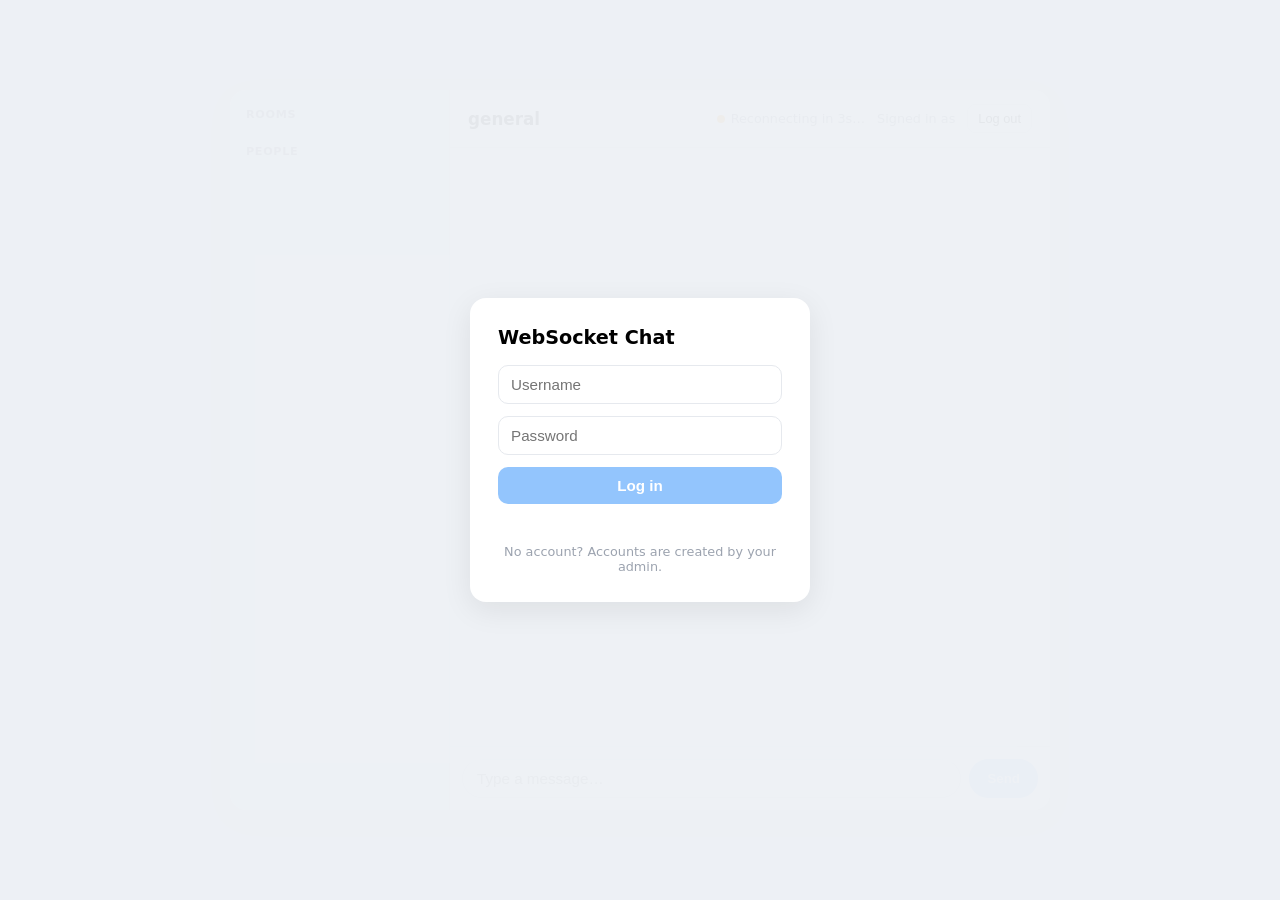
==== commit 3a2690c6: "Reconnect automatically, add heartbeat, people list and read receipts" ====
--- a/index.html
+++ b/index.html
@@ -77,6 +77,20 @@
       font-size: 0.7rem; font-weight: 600; flex-shrink: 0;
     }
     .empty { font-size: 0.8rem; color: #9ca3af; padding: 4px 16px; }
+    /* People list: a green dot on the avatar means online */
+    .avatar { position: relative; }
+    .avatar.offline { background: #e5e7eb; color: #6b7280; }
+    .avatar.online::after {
+      content: ""; position: absolute; right: -2px; bottom: -2px;
+      width: 8px; height: 8px; border-radius: 50%;
+      background: #22c55e; border: 2px solid #f3f5f8;
+    }
+
+    /* Read receipts (Phase 5) */
+    .tick { margin-left: 4px; letter-spacing: -3px; color: #9ca3af; }
+    .tick.seen { color: #3b82f6; }
+    .log:not(.dm-log) .tick { display: none; }  /* rooms use "Seen by" instead */
+    .seen-by { font-size: 0.68rem; color: #9ca3af; margin: 2px 6px 0; }
     .hidden { display: none !important; }
     #manage-rooms {
       margin: 12px 16px 16px;
@@ -152,6 +166,7 @@
     .dot { width: 8px; height: 8px; border-radius: 50%; background: #d1d5db; }
     .dot.on { background: #22c55e; }
     .dot.off { background: #ef4444; }
+    .dot.wait { background: #f59e0b; }  /* reconnecting */
     .me { font-size: 0.8rem; color: #6b7280; white-space: nowrap; }
     .me b { color: #111827; }
     #logout {
@@ -320,7 +335,7 @@
       <h2>Rooms</h2>
       <ul class="list" id="rooms"></ul>
 
-      <h2>Online</h2>
+      <h2>People</h2>
       <ul class="list" id="users"></ul>
 
       <!-- Only admins see this button -->
@@ -403,6 +418,7 @@
     let myName = null;
     let currentRoom = null;   // the room the server has us in
     let users = [];           // everyone online: [{ id, name, room }]
+    let people = [];          // everyone with an account: [{ id, name }]
 
     // --- Conversations ---
     // A conversation is either a room ("room:general") or a private chat with
@@ -418,7 +434,10 @@
         log.className = "log" + (key.startsWith("dm:") ? " dm-log" : "");
         logs.appendChild(log);
         // oldestId / hasMore / loading are for "scroll up to load older messages".
-        c = { log, lastSenderId: null, unread: 0, name, oldestId: null, hasMore: false, loading: false, historyAsked: false };
+        c = { log, lastSenderId: null, unread: 0, name, oldestId: null, hasMore: false, loading: false, historyAsked: false,
+              // Read receipts: the newest message here, how far we've told the server
+              // we read, and how far the others have read.
+              newestId: 0, readSent: 0, otherRead: 0, reads: new Map() };
         conversations.set(key, c);
         log.addEventListener("scroll", () => maybeLoadOlder(key));
       }
@@ -437,6 +456,7 @@
       }
       for (const other of conversations.values()) other.log.classList.toggle("active", other === c);
       scrollToBottom(c);
+      markRead(key);
       renderTitle();
       renderSidebar();
       renderTyping();
@@ -455,11 +475,13 @@
         titleEl.appendChild(sub);
       } else {
         const id = activeKey.slice(3);
-        const user = users.find(u => u.id === id);
-        titleEl.textContent = "@" + (user ? user.name : getConversation(activeKey).name);
+        const online = users.some(u => u.id === id);
+        const person = people.find(p => p.id === id);
+        titleEl.textContent = "@" + (person ? person.name : getConversation(activeKey).name);
         const sub = document.createElement("span");
         sub.className = "sub";
-        sub.textContent = user ? "private chat" : "offline";
+        // Offline is fine now: the message waits for them.
+        sub.textContent = online ? "online" : "offline, they'll see it when they log in";
         titleEl.appendChild(sub);
       }
     }
@@ -491,6 +513,7 @@
 
       const row = document.createElement("div");
       row.className = "row " + (mine ? "mine" : "theirs") + (newSender ? " new-sender" : "");
+      if (msg.msg_id) row.dataset.msgId = msg.msg_id; // so read receipts can find it
 
       // Show the name only on others' messages, and only once per group.
       if (!mine && newSender) {
@@ -508,6 +531,14 @@
       const time = document.createElement("div");
       time.className = "time";
       time.textContent = formatTime(msg.sent_at);
+      if (mine) {
+        // One grey tick = sent (saved by the server). Turns into two blue ticks when seen.
+        const tick = document.createElement("span");
+        tick.className = "tick";
+        tick.textContent = "\u2713";
+        tick.title = "Sent";
+        time.appendChild(tick);
+      }
       row.appendChild(time);
       return row;
     }
@@ -518,9 +549,60 @@
       c.log.appendChild(buildRow(msg, c.lastSenderId));
       c.lastSenderId = msg.id;
       if (c.oldestId === null && msg.msg_id) c.oldestId = msg.msg_id;
+      c.newestId = Math.max(c.newestId, msg.msg_id || 0);
       scrollToBottom(c);
+      updateReceipts(key);
+      markRead(key);
       markUnread(key);
     }
+
+    // --- Read receipts (Phase 5) ---
+
+    // Tell the server we've read this conversation, but only if it's the one
+    // on screen AND the browser tab is visible (a hidden tab hasn't "seen" anything).
+    function markRead(key) {
+      const c = conversations.get(key);
+      if (!c || !loggedIn || key !== activeKey || document.visibilityState !== "visible") return;
+      if (c.newestId <= c.readSent) return; // nothing new since last time
+      c.readSent = c.newestId;
+      sendJSON(key.startsWith("dm:")
+        ? { type: "read", with: key.slice(3), msg_id: c.newestId }
+        : { type: "read", room: key.slice(5), msg_id: c.newestId });
+    }
+
+    // Redraw the receipts on our own messages in one conversation.
+    function updateReceipts(key) {
+      const c = conversations.get(key);
+      if (!c) return;
+      if (key.startsWith("dm:")) {
+        // Private chat: every one of our messages up to otherRead is seen.
+        for (const row of c.log.querySelectorAll(".row.mine[data-msg-id]")) {
+          const tick = row.querySelector(".tick");
+          const seen = Number(row.dataset.msgId) <= c.otherRead;
+          tick.textContent = seen ? "\u2713\u2713" : "\u2713";
+          tick.title = seen ? "Seen" : "Sent";
+          tick.classList.toggle("seen", seen);
+        }
+        return;
+      }
+      // Room: "Seen by ..." under our latest message only.
+      c.log.querySelector(".seen-by")?.remove();
+      const mineRows = c.log.querySelectorAll(".row.mine[data-msg-id]");
+      const last = mineRows[mineRows.length - 1];
+      if (!last) return;
+      const id = Number(last.dataset.msgId);
+      const names = [...c.reads.values()].filter(r => r.id !== myId && r.last >= id).map(r => r.name);
+      if (names.length === 0) return;
+      const div = document.createElement("div");
+      div.className = "seen-by";
+      div.textContent = "Seen by " + (names.length <= 3
+        ? names.join(", ")
+        : names.slice(0, 3).join(", ") + ` and ${names.length - 3} more`);
+      last.appendChild(div);
+    }
+
+    // A tab coming back into view may now "see" messages that arrived while hidden.
+    document.addEventListener("visibilitychange", () => { if (activeKey) markRead(activeKey); });
 
     // --- Message history (Phase 3) ---
 
@@ -537,9 +619,13 @@
 
     function showHistory(msg) {
       // History is either for a room or for a private chat with one person.
-      const c = getConversation(msg.dm ? "dm:" + msg.dm : "room:" + msg.room);
+      const key = msg.dm ? "dm:" + msg.dm : "room:" + msg.room;
+      const c = getConversation(key);
       c.loading = false;
       c.hasMore = msg.more;
+      // Read receipts that come with the history: how far the others have read.
+      if (msg.dm) c.otherRead = Math.max(c.otherRead, msg.other_read || 0);
+      else for (const r of msg.reads || []) c.reads.set(r.id, r);
       if (msg.messages.length) c.oldestId = msg.messages[0].msg_id;
       const { frag, lastSenderId } = buildHistory(msg.messages);
 
@@ -554,6 +640,7 @@
         c.log.textContent = "";
         c.log.appendChild(frag);
         c.lastSenderId = lastSenderId;
+        if (msg.messages.length) c.newestId = Math.max(c.newestId, msg.messages.at(-1).msg_id);
         scrollToBottom(c);
       }
       if (!c.hasMore && msg.messages.length) {
@@ -562,6 +649,8 @@
         start.textContent = msg.dm ? "This is the start of your private chat with " + c.name : "This is the start of #" + msg.room;
         c.log.prepend(start);
       }
+      updateReceipts(key);
+      markRead(key);
     }
 
     // When the user scrolls near the top of a conversation, ask for older messages.
@@ -654,37 +743,55 @@
         }));
       }
 
-      // Online users: everyone except me. Click someone to message them privately.
-      const others = users.filter(u => u.id !== myId);
+      // People: everyone with an account except me, online first. You can
+      // message someone who's offline: it waits for them (Phase 5).
+      const online = new Map(users.map(u => [u.id, u]));
+      const others = people.filter(p => p.id !== myId)
+        .sort((a, b) => (online.has(b.id) - online.has(a.id)) || a.name.localeCompare(b.name));
       usersList.textContent = "";
       if (others.length === 0) {
         const p = document.createElement("li");
         p.className = "empty";
-        p.textContent = "Nobody else is online.";
+        p.textContent = "No one else has an account yet.";
         usersList.appendChild(p);
       }
-      for (const u of others) {
-        const key = "dm:" + u.id;
-        usersList.appendChild(makeItem(u.name, {
+      for (const person of others) {
+        const key = "dm:" + person.id;
+        const here = online.get(person.id);
+        const item = makeItem(person.name, {
           active: key === activeKey,
-          avatar: u.name.charAt(0).toUpperCase(),
-          meta: u.room ? "#" + u.room : "", // hidden if it's a private room we can't enter
+          avatar: person.name.charAt(0).toUpperCase(),
+          // Their room, unless it's a private room we can't enter.
+          meta: here ? (here.room ? "#" + here.room : "online") : "offline",
           badge: conversations.get(key)?.unread || 0,
           onClick: () => {
-            getConversation(key, u.name);
+            getConversation(key, person.name);
             openConversation(key);
           },
-        }));
+        });
+        item.querySelector(".avatar").classList.add(here ? "online" : "offline");
+        usersList.appendChild(item);
       }
     }
 
     // --- Talking to the server ---
 
-    // 1. Open the connection. Note "ws://" instead of "http://".
-    const socket = new WebSocket("ws://localhost:8765");
+    // 1. The connection. Note "ws://" instead of "http://".
+    // Phase 5: if it drops, we open a new one by ourselves (see connect() below).
+    const SERVER_URL = "ws://localhost:8765";
+    const HEARTBEAT_EVERY = 25000; // ms between our pings
+    const PONG_WAIT = 10000;       // ms to wait for the pong before calling it dead
+    let socket = null;
+    let loggedIn = false;
+    let signedOutText = null;      // set when we were signed out on purpose
 
     function sendJSON(obj) {
-      if (socket.readyState === WebSocket.OPEN) socket.send(JSON.stringify(obj));
+      if (socket && socket.readyState === WebSocket.OPEN) socket.send(JSON.stringify(obj));
+    }
+
+    function setStatus(text, dotClass) {
+      statusText.textContent = text;
+      dot.className = "dot " + dotClass;
     }
 
     function switchRoom(room) {
@@ -709,7 +816,7 @@
     function showLogin(error = "") {
       loginScreen.classList.remove("hidden");
       loginError.textContent = error;
-      loginSubmit.disabled = socket.readyState !== WebSocket.OPEN;
+      loginSubmit.disabled = !socket || socket.readyState !== WebSocket.OPEN;
       usernameInput.focus();
     }
 
@@ -722,25 +829,101 @@
 
     document.getElementById("logout").onclick = () => sendJSON({ type: "logout" });
 
-    // 2. Runs once, when the connection is ready: log back in, or show the login screen.
-    socket.onopen = () => {
-      statusText.textContent = "Connected";
-      dot.className = "dot on";
+    // --- Staying connected (Phase 5) ---
+    let reconnectAttempt = 0;
+    let reconnectTimer = null;
+    let countdownTimer = null;
+    let heartbeatTimer = null;
+    let pongTimer = null;
+
+    function connect() {
+      clearTimeout(reconnectTimer);
+      clearInterval(countdownTimer);
+      reconnectTimer = null;
+      setStatus("Connecting…", "wait");
+      socket = new WebSocket(SERVER_URL);
+      socket.onopen = onOpen;
+      socket.onmessage = onMessage;
+      socket.onclose = onClose;
+    }
+
+    // Wait longer after each failed try: about 1s, 2s, 4s, 8s, 16s, then 30s.
+    // The random +-20% ("jitter") stops everyone reconnecting at the same moment
+    // after a server restart.
+    function scheduleReconnect() {
+      const seconds = Math.min(30, 2 ** reconnectAttempt) * (0.8 + Math.random() * 0.4);
+      reconnectAttempt++;
+      let left = Math.ceil(seconds);
+      setStatus(`Reconnecting in ${left}s…`, "wait");
+      countdownTimer = setInterval(() => {
+        left--;
+        if (left > 0) statusText.textContent = `Reconnecting in ${left}s…`;
+      }, 1000);
+      reconnectTimer = setTimeout(connect, seconds * 1000);
+    }
+
+    // The network came back (e.g. wifi reconnected): don't wait, try now.
+    window.addEventListener("online", () => { if (reconnectTimer) connect(); });
+
+    // Our own heartbeat. A connection can die silently (laptop asleep, wifi
+    // switched) and still look open. If a ping gets no pong, it's dead.
+    function startHeartbeat() {
+      stopHeartbeat();
+      heartbeatTimer = setInterval(() => {
+        sendJSON({ type: "ping" });
+        clearTimeout(pongTimer);
+        pongTimer = setTimeout(connectionLost, PONG_WAIT);
+      }, HEARTBEAT_EVERY);
+    }
+
+    function stopHeartbeat() {
+      clearInterval(heartbeatTimer);
+      clearTimeout(pongTimer);
+    }
+
+    function connectionLost() {
+      // Give up on this socket without waiting for it to close politely.
+      const dead = socket;
+      dead.onclose = null;
+      dead.onmessage = null;
+      dead.close();
+      onClose();
+    }
+
+    // 2. Runs when a connection is ready: log back in, or show the login screen.
+    function onOpen() {
+      setStatus("Connected", "on");
+      startHeartbeat();
       const token = sessionStorage.getItem("chatToken");
       if (token) {
         sendJSON({ type: "resume", token });
       } else {
         showLogin();
       }
-    };
+    }
 
     // 3. Runs every time the server sends us something, at any moment.
-    socket.onmessage = (event) => {
+    function onMessage(event) {
       const msg = JSON.parse(event.data);
 
-      if (msg.type === "auth_ok") {
+      if (msg.type === "pong") {
+        clearTimeout(pongTimer); // still alive
+
+      } else if (msg.type === "auth_ok") {
         // Logged in. Keep the token (only sent on a fresh login) and join a room.
         if (msg.token) sessionStorage.setItem("chatToken", msg.token);
+        const reconnected = myId !== null; // we were logged in before the drop
+        loggedIn = true;
+        reconnectAttempt = 0;
+        if (reconnected) {
+          // We may have missed private messages while away: fetch history again
+          // when each private chat is next opened (the open one right now).
+          for (const [key, c] of conversations) if (key.startsWith("dm:")) c.historyAsked = false;
+          if (activeKey && activeKey.startsWith("dm:")) {
+            conversations.get(activeKey).historyAsked = true;
+            sendJSON({ type: "dm_history", with: activeKey.slice(3) });
+          }
+        }
         myId = msg.user.id;
         myName = msg.user.name;
         document.getElementById("me-name").textContent = myName;
@@ -766,7 +949,9 @@
         // The server moved us into a room (it may have cleaned up the name).
         currentRoom = msg.room;
         sessionStorage.setItem("chatRoom", msg.room); // remembered across reloads
-        openConversation("room:" + msg.room);
+        // After a reconnect, stay in the private chat we were reading.
+        if (activeKey && activeKey.startsWith("dm:")) renderSidebar();
+        else openConversation("room:" + msg.room);
 
       } else if (msg.type === "history") {
         showHistory(msg);
@@ -778,7 +963,7 @@
       } else if (msg.type === "dm") {
         // If I sent it, the conversation is with the recipient; otherwise with the sender.
         const otherId = msg.id === myId ? msg.to : msg.id;
-        const other = users.find(u => u.id === otherId);
+        const other = people.find(p => p.id === otherId);
         getConversation("dm:" + otherId, other ? other.name : msg.name);
         addMessage("dm:" + otherId, msg);
         clearTyping(msg.id);
@@ -793,6 +978,32 @@
         users = msg.users;
         renderSidebar();
         renderTitle();
+
+      } else if (msg.type === "people") {
+        people = msg.people;
+        renderSidebar();
+        renderTitle();
+
+      } else if (msg.type === "unread") {
+        // After logging in: messages that arrived while we were away.
+        for (const [key, n] of Object.entries(msg.counts)) {
+          const person = people.find(p => "dm:" + p.id === key);
+          const c = getConversation(key, person ? person.name : undefined);
+          if (key !== activeKey) c.unread = n;
+        }
+        renderSidebar();
+
+      } else if (msg.type === "seen") {
+        // Read receipts: someone read up to msg_id.
+        if (msg.with) {
+          const c = getConversation("dm:" + msg.with);
+          c.otherRead = Math.max(c.otherRead, msg.msg_id);
+          updateReceipts("dm:" + msg.with);
+        } else {
+          const c = getConversation("room:" + msg.room);
+          c.reads.set(msg.id, { id: msg.id, name: msg.name, last: msg.msg_id });
+          updateReceipts("room:" + msg.room);
+        }
 
       } else if (msg.type === "rooms") {
         // The rooms we may enter. Sent after logging in and whenever an admin changes them.
@@ -812,7 +1023,7 @@
         if (!adminPanel.classList.contains("hidden")) adminError(msg.text);
         else if (activeKey) addInfo(activeKey, msg.text, true);
       }
-    };
+    }
 
     // --- Admin panel ---
     // The page only shows the panel to admins, but that's just convenience:
@@ -926,16 +1137,18 @@
     }
 
     // 4. Runs if the connection closes (for example, the server stopped).
-    let signedOutText = null;
-    socket.onclose = () => {
-      statusText.textContent = "Disconnected";
-      dot.className = "dot off";
-      sendBtn.disabled = true;
+    function onClose() {
+      stopHeartbeat();
+      loggedIn = false;
+      sendBtn.disabled = true; // nothing can be sent until we're back
       if (signedOutText) {
-        // We were signed out on purpose: say so on the login screen.
+        // We were signed out on purpose: don't reconnect, say so on the login screen.
+        setStatus("Disconnected", "off");
         showLogin(signedOutText + " Reload the page to log in again.");
-      }
-    };
+        return;
+      }
+      scheduleReconnect();
+    }
 
     // --- Typing indicator (receiving side) ---
     // id -> { name, key, timer }. Each person's "typing" disappears 2s after their
@@ -978,7 +1191,7 @@
     // 5. Send a message to whatever conversation is open.
     function send() {
       const text = textInput.value.trim();
-      if (!text || !activeKey || socket.readyState !== WebSocket.OPEN) return;
+      if (!text || !activeKey || !loggedIn) return;
       if (activeKey.startsWith("dm:")) {
         sendJSON({ type: "dm", to: activeKey.slice(3), text });
       } else if (activeKey === "room:" + currentRoom) {
@@ -1004,6 +1217,8 @@
         ? { type: "typing", to: activeKey.slice(3) }
         : { type: "typing" });
     };
+
+    connect(); // start!
   </script>
 </body>
 </html>
